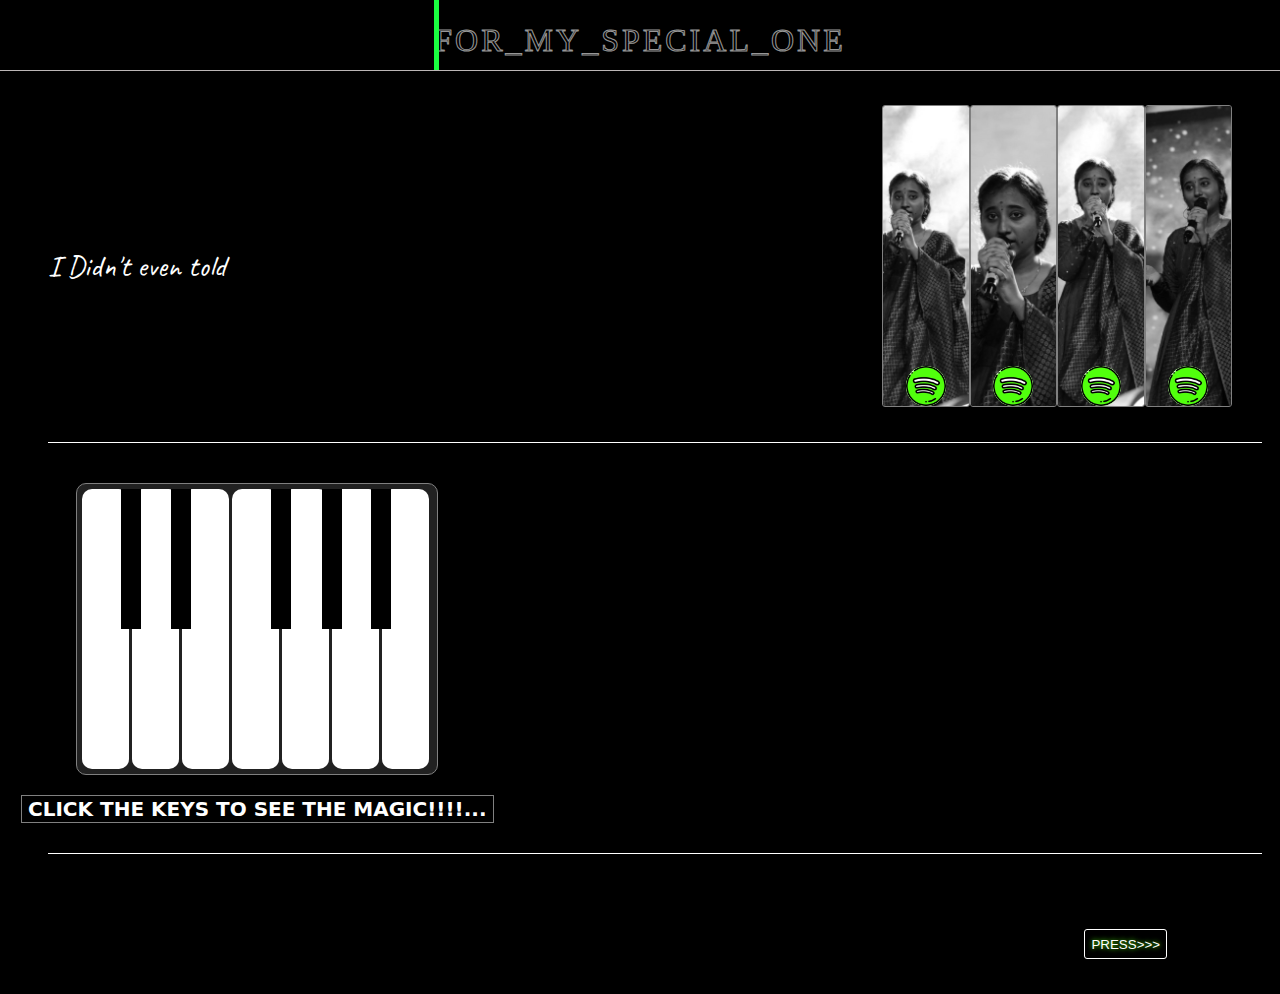
==== turnjs4/samples/basic/index.html @ 12cda8ef "first" ====
<!DOCTYPE html>
<html lang="en">
<head>
    <meta charset="UTF-8">
    <meta name="viewport" content="width=device-width, initial-scale=1.0">
    <title>Document</title>
    <link rel="stylesheet" href="styles.css">
    <link rel="stylesheet" href="https://cdnjs.cloudflare.com/ajax/libs/font-awesome/6.0.0-beta3/css/all.min.css">
    <!-- <script type="text/javascript" src="http://code.jquery.com/jquery-1.7.1.min.js"></script>
    <script type="text/javascript" src="../../turn.min.js"></script> -->
        <link rel="preconnect" href="https://fonts.googleapis.com">
        
        <link rel="preconnect" href="https://fonts.gstatic.com" crossorigin>
        <link href="https://fonts.googleapis.com/css2?family=Caveat&display=swap" rel="stylesheet">
</head>
<body onload="gl()" >
       
        <canvas class="confetti" id="canvas2"></canvas>  
        
  <header id="h">
        <div class="jj">
        <span class="t">
                for_my_special_one
        </span>
        <span class="h_t">
                for_my_special_one
        </span> 
</div>
  </header>
  <main>
        <div class="fst">
                <div id="mes">
                        <span id="mess">
                                
                        </span>     
                </div>
                <div class="loader" > 
                        <div class="load n1"><img src="img/spotify.png" onclick="exp(this.parentNode)" class="sp s1" alt="">
                        <img class="spp" src="img/n1.jpg" alt="">
                        </div>
                        <div class="load n3"><img src="img/spotify.png" class="sp s2"  onclick="exp(this.parentNode)" alt="">
                        <img class="spp" src="img/n2.jpg" alt="">
                        </div>
                        <div class="load n2"><img src="img/spotify.png" class="sp s3" onclick="exp(this.parentNode)" alt="">
                        <img class="spp" src="img/n3.jpg" alt="">
                        </div>
                        <div class="load n4"><img src="img/spotify.png" class="sp s4" onclick="exp(this.parentNode)" alt="">
                        <img class="spp"  src="img/n4.jpg" alt="">
                        </div>
                </div>
        </div>
</div>
<div class="scnd">
<div class="pi">
    <div class="key">
        <div class="white  w1 kk" onclick="nin(this)"></div>
<div class="bl a b1 kk" onclick="nin(this)"></div>

        <div class="white w2 kk" onclick="nin(this)"></div>
<div class="bl b b2 kk" onclick="nin(this)"></div>

        <div class="white  w3 kk" onclick="nin(this)"></div>
        <div class="white  w4 kk" onclick="nin(this)"></div>
   
                <div class="bl c b3 kk" onclick="nin(this)"></div>
        


        <div class="white  w5 kk" onclick="nin(this)"></div>
<div class="bl d b4 kk" onclick="nin(this)"></div>

        <div class="white  w6 kk" onclick="nin(this)"></div>
        <div class="bl e b5 kk book" onclick="book()"></div>

        <div class="white  w7 kk" onclick="nin(this)"></div>
    </div>
    <div>
        <button id="mg">CLICK THE KEYS TO SEE THE MAGIC!!!!...</button>
    </div>
</div>
</div>
<div class="thr">
       
        <div class="sam">
                <div class="im_thr none">
                        <img class="im__" src="img/photo 1.jpg"></img>
                        <div onclick="doo(this,0)" class="co none">
                               
                         <p class="ques none ">?</p>
                                
                        </div>
                </div>
                <div class="im_thr none">
                        <img class="im__" src="img/photo 2.jpg"></img>
                        <div onclick="doo(this,1)" class="co none">
                                <p class="ques none ">?</p>
                                
                        </div>
                </div>
                <div class="im_thr im_no none">
                        <img class="im__" src="img/photo 3.jpg"></img>
                        <div onclick="doo(this,2)" class="co none">
                                <p class="ques none ">?</p>
                                
                        </div>
                </div>
                <div class="im_thr im_no none">
                        <img class="im__" src="img/photo 4.jpg"></img>
                        <div onclick="doo(this,3)" class="co none">
                                <p class="ques none ">?</p>
                                
                        </div>
                </div>
                
                
                
                
                
                
           
        </div>
           <div class="butt_thr">
                <button class="prs" onclick="prs()">PRESS>>></button>
                <button class="nxt_thr none" onclick="nxt_thr()">NEXT</button>
                <p class="clk ">click themm....</p>
           </div>

</div>


<!-- //// -->
<!-- <iframe class=" ifr " id="ifr" src="sum.html" frameborder="2"></iframe> -->
</main>
  <div id="pop">

        <div class="content" id="pop_con">
                <div class="pro">
                        <div class="w11 www">
                                <p class="beg">
                                        THE JOURNEY HAS BEEN INCRIDIBLE FROM ITS BEGINNING>>>>
                                </p>
                        </div>
                 </div>
                
                
                <div class="pro">
                        <div class="tr_con bbb">
                        
                                <button class="pll">Playing</button>
                        <div class="conta_tro">
                                <div class="img_tr">
                                        <div class="sa"  onmouseleave="tr_()" onmouseover="trr_()">
                                        <img src="img/n5.jpg"class="tr_n" alt="" srcset="">
                                        <div class=" hvr_" id="hvr_">
                                                <div class="tr_po tr_">
                                                        <p>
                                                                DO YOU WANNA HEAR SOME MUSIC...
                                                        </p>
                                                </div>
                                        </div>
                                        
                                        </div>
                        </div>
                        <div id="myDiv">
                                <div class="dd">
                                <i class="fa-sharp fa-solid solid fa-circle-down" id="down" onclick="down('song/troll.mp3',1)"></i>
                                <span id="downnn"  style="margin-top:-10px;" onclick="down('song/troll.mp3',1)">Download.</span>
                                  </div>
                                <div class="ic">
                                <i class="fa-solid hrtt fa-heart " id="hrt" onclick="hrt(this)"></i>
                                <i class="fa-solid solid fa-music"></i>
                                <i class="fa-solid solid fa-headphones"></i>
                                <i class="fa-solid solid fa-microphone"></i>      
                        </div>
                 </div>
                <!-- < !-- table for vox --> 

                <table id="vox">
                        <tr class="tr_tr"  onclick="music_tr(this)">
                                <td >
                                        <div class=" play_tr">
                                                <span>></span>
                                               
                                        </div>
                                        <div class=" pause_tr  pp">
                                                <span style="margin-left: 3px;margin-bottom: 2px; font-size:15px; letter-spacing: 3px;">||</span>
                                        </div>
                                </td>
                                <td class="mu_tr" >VOX...</td>
                                
                                
                        </tr>
                </table> 
                
                </div>

                             
                              
                        <!-- 
                



                                <table id="vox">
                                <tr class="tr_tr"  onclick="music_tr(this)">
                                        <td >
                                                <div class=" play_tr">
                                                        <span>></span>
                                                       
                                                </div>
                                                <div class=" pause_tr  pp">
                                                        <span style="margin-left: 3px;margin-bottom: 2px; font-size:15px; letter-spacing: 3px;">||</span>
                                                </div>
                                        </td>
                                        <td class="mu_tr" >VOX...</td>
                                        
                                        
                                </tr>
                        </table> -->

                        </div>

                        
               
                 </div>

                 
                 <div class="pro">
                        
                        <div class="w22 www">
                                <h2 class="hr">
                                        பூங்குயிலின் புன்னகை
                                </h2>
                                <p class="kavi" >
                                        புல்லாங்குழலில் பிறந்து வழிந்த சுவரங்களும்<br>
                                        சுவரங்களால் சேர்த்துப் பொழிந்த ராகங்களும்<br>                
                                        ராகங்கள் கோர்த்தப் பாடல்களும் - ரசித்துக்<br>
                                        கேட்கும் பூங்குயில் குறள் கொண்டவள்<br>
                                        <br>

                                                               <span class="visri"> -உன் விசிறி....</span>
                                </p>
                        </div>
                 </div>


                 <div class="pro">
                        <div class="w33 www">
                                <div class="jj1" onclick="vid(1)">
                                        <span class="t" style="-webkit-text-stroke: 1px white;">
                                                coversong        
                                        </span>
                                        <span class="h_t" style="color: red; border-color: red; text-shadow: 0px 0px 4px white;">
                                                coversong        
                                        </span> 
                                        </div>

                                        <div class="jj1" onclick="vid(2)" >
                                                <span class="t" style="-webkit-text-stroke: 1px white">
                                                        kalakrithi
                                                </span>
                                                <span class="h_t"style="color: aqua; border-color: aqua; text-shadow: 0px 0px 3px white;">
                                                        kalakrithi
                                                </span> 
                                                </div>

                                                <div class="jj1"  onclick="vid(3)">
                                                        <span class="t" style=" -webkit-text-stroke: 1px  white;">
                                                               chemfluence
                                                        </span>
                                                        <span class="h_t" style="   text-shadow: 0px 0px 4px white;
                                                        color: rgb(255, 0, 238); border-color: rgb(255, 0, 238)">
                                                               chemfluence
                                                        </span> 
                                                 </div>
                        </div>

                 </div>

                 <div class="pro">
                        <div class="im_di_con" >
                                
                                <img src="img/qui.jpg" class="qui_im" alt="">

                                <div class="im_di a_" onclick="ques_fl(1)">
                                        <p class="fl_que">?</p>
                                </div>
                                <div class="im_di b_" onclick="ques_fl(2)">
                                        <p class="fl_que">?</p>
                                </div>
                                <div class="im_di c_" onclick="ques_fl(3)">
                                        <p class="fl_que">?</p>
                                </div>
                                <div class="im_di d_" onclick="ques_fl(4)">
                                        <p class="fl_que">?</p>
                                </div>
                                <div class="im_di e_" onclick="ques_fl(5)">
                                        <p class="fl_que">?</p>
                                </div>
                                <div class="im_di f_" onclick="ques_fl(6)">
                                        <p class="fl_que">?</p>
                                </div>
                                <div class="im_di g_" onclick="ques_fl(7)">
                                        <p class="fl_que">?</p>
                                </div>
                                <div class="im_di h_" onclick="ques_fl(8)">
                                        <p class="fl_que">?</p>
                                </div>
                                <div class="im_di i_" onclick="ques_fl(9)">
                                        <p class="fl_que">?</p>
                                </div>
                        </div>
                 </div>
                 
                <div class="pro " id="pro">
                        <div class="pw4 www">
                                <h2 class="son">
                                        SONGS....
                                </h2>
                                <table class="table" >
                                        <tr  class="tr" onclick="music(this)">
                                                <td>
                                                        <div class="play">
                                                                <span>></span>
                                                        </div>
                                                        <div class="pause pp">
                                                                <span style="margin-left: 3px;margin-bottom: 2px; font-size:15px; letter-spacing: 3px;">||</span>
                                                        </div>
                                                </td>
                                                <td class="mu" >music-1</td>
                                                
                                        </tr>
                                        <tr  class="tr" onclick="music(this)">
                                                <td >
                                                        <div class="play ">
                                                                <span>></span>
                                                        </div>
                                               
                                                                <div class="pause pp">
                                                                        <span style="margin-left: 3px;margin-bottom: 2px; font-size:15px; letter-spacing: 3px;">||</span>
                                                                </div>
                                                </td>
                                                <td class="mu" >music-2</td>
                                                
                                        </tr>
                                        <tr  class="tr" onclick="music(this)">
                                                <td >
                                                        <div class="play ">
                                                                <span>></span>
                                                        </div>
                
                                                        <div class="pause pp">
                                                                <span style="margin-left: 3px;margin-bottom: 2px; font-size:15px; letter-spacing: 3px;">||</span>
                                                        </div>
                                                </td>
                                                <td class="mu" >music-3</td>
                                                <td></td>
                                        </tr>
                                        <tr class="tr"  onclick="music(this)">
                                                <td>
                                                        <div class="play ">
                                                                <span>></span>
                                                        </div>
                                                        <div class="pause pp">
                                                                <span style="margin-left: 3px;margin-bottom: 2px; font-size:15px; letter-spacing: 3px;">||</span>
                                                        </div>
                                                </td>
                                                <td class="mu" >music-4</td>
                                        
                                        </tr>
                                        <tr class="tr"  onclick="music(this)">
                                                <td >
                                                        <div class="play ">
                                                                <span>></span>
                                                              
                                                        </div>
                                                        <div class="pause pp">
                                                                <span style="margin-left: 3px;margin-bottom: 2px; font-size:15px; letter-spacing: 3px;">||</span>
                                                        </div>
                                                </td>
                                                <td class="mu" >music-5</td>
                                                
                                        </tr>
                                        <tr class="tr"  onclick="music(this)">
                                                <td >
                                                        <div class="play ">
                                                                <span>></span>
                                                               
                                                        </div>
                                                        <div class="pause pp">
                                                                <span style="margin-left: 3px;margin-bottom: 2px; font-size:15px; letter-spacing: 3px;">||</span>
                                                        </div>
                                                </td>
                                                <td class="mu" >music-6</td>
                                              
                                        </tr>
                                        <tr class="tr"  onclick="music(this)">
                                                <td >
                                                        <div class="play ">
                                                                <span>></span>
                                                               
                                                        </div>
                                                        <div class="pause pp">
                                                                <span style="margin-left: 3px;margin-bottom: 2px; font-size:15px; letter-spacing: 3px;">||</span>
                                                        </div>
                                                </td>
                                                <td class="mu" >music-7</td>
                                                
                                        </tr>
                                        <tr class="tr"  onclick="music(this)">
                                                <td >
                                                        <div class="play ">
                                                                <span>></span>
                                                               
                                                        </div>
                                                        <div class="pause pp">
                                                                <span style="margin-left: 3px;margin-bottom: 2px; font-size:15px; letter-spacing: 3px;">||</span>
                                                        </div>
                                                </td>
                                                <td class="mu" >music-8</td>
                                                
                                        </tr>
                                        <tr class="tr"  onclick="music(this)">
                                                <td >
                                                        <div class="play ">
                                                                <span>></span>
                                                                
                                                        </div>
                                                        <div class="pause pp">
                                                                <span style="margin-left: 3px;margin-bottom: 2px; font-size:15px; letter-spacing: 3px;">||</span>
                                                        </div>
                                                </td>
                                                <td class="mu" >music-9</td>
                                                
                                        </tr>
                                </table>
                                </div>  
                </div>
                
                 <div class="pro">
                <div class="ch_d" >
                        <div class="night" onmouseover="cou()" >
                                <div class="shooting_star"></div>
                                <div class="shooting_star"></div>
                                <div class="shooting_star"></div>
                                <div class="shooting_star"></div>
                                <div class="shooting_star"></div>
                                <div class="shooting_star"></div>
                                <div class="shooting_star"></div>
                                <div class="shooting_star"></div>
                                <div class="shooting_star"></div>
                                <div class="shooting_star"></div>
                                <div class="shooting_star"></div>
                                <div class="shooting_star"></div>
                                <div class="shooting_star"></div>
                                <div class="shooting_star"></div>
                                <div class="shooting_star"></div>
                                <div class="shooting_star"></div>
                                <div class="shooting_star"></div>
                                <div class="shooting_star"></div>
                                <div class="shooting_star"></div>
                                <div class="shooting_star"></div>
                             </div>
                
                        <div class="ch_img " onmouseover="ch_h()" onmouseleave="cou()">
                                
                                
                                <img src="img/card.jpg" class="ch_im " alt="">
                                <div class="ch_ic">
                                        <i class="fa-solid fa-heart hrtt" id="hrt2" onclick="hrt(this)"></i>
                                        <div class="ch_pp" onclick="music_ch()">
                                                <div class=" play_ch ">
                                                        <span>></span>
                                                       
                                                </div>
                                                <div class=" pause_ch  pp">
                                                        <span style="margin-left: 3px;margin-bottom: 2px; font-size:15px; letter-spacing: 3px;">||</span>
                                                </div>
                                        </div>
                                        <i class="fa-sharp fa-solid solid fa-circle-down" id="down2" onclick="down('song/uyire.mp3',0)"></i>
                                </div>
                                       <div class="per_con" >
                                                
                                        <div class="sng_pr" ontouchstart="handleTouch(event)" >

                                                <div class="pr_per">
                                                      
                                                </div>

                                        
                                </div>
                                       </div>
                                
                                       <!-- // audio element..... -->
                                       
                                             
                               

                                <div class="cub c1" onmouseover="cubc()" onmouseleave="cub_o()" style="border-top: 1px solid; border-left: 1px solid;">
                                
                                        <img src="img/pic1.jpg" class="inst"   alt="" >
                                </div>
                                <div class="cub c2" onmouseover="cubc()" onmouseleave="cub_o()" style="border-top: 1px solid; border-right:1px solid ;">
                                        <img src="img/pic2.jpg" class="inst"   alt="">
                                </div>
                                <div class="cub c3" onmouseover="cubc()" onmouseleave="cub_o()" style="border-bottom: 1px solid; border-left: 1px solid ;">
                                        <img src="img/pic3.jpg"class="inst"    alt="">
                                </div>
                                <div class="cub c4" onmouseover="cubc()" onmouseleave="cub_o()"  style="border-right: 1px solid; border-right:1px solid ;">
                                        <img src="img/pic4.jpg" class="inst"   alt="">
                                </div>
                        </div>

                        <p class="ch_h">Hover it.....</p>
                </div> 
                 </div>
                 <div class="pro">
                        <div class="w66 www">

                                
                                <video  id="video_ltt" controls>
                                        <source id="vid_ltt" src="img/key2.mp4" type="video/mp4">
                                    </video>
                        </div>
                 </div>
                 <div class="pro">
                        <div class="w77 bbb" id="slider">
                                <div class="ph ro1 last" id="z" >
                                        <img  class="t_img" src="img/t5.jpg" alt="">
                                </div>
                                <div class="ph  ro2" >
                                        <img class="t_img" src="img/t1.jpg" alt="">
                                </div>
                                <div class="ph ro3" >
                                        <img class="t_img" src="img/t1.jpg" alt="">
                                </div>
                                <div class="ph  ro4" >
                                        <img class="t_img" src="img/t3.jpg" alt="">
                                </div>
                                <div class="ph ro5" >
                                        <img class="t_img" src="img/t4.jpg" alt="">
                                </div>
                                <div class="ph  ro6">
                                        <img class="t_img" src="img/t6.jpg" alt="">
                                </div>
                                <div class="ph ro7" >
                                        <img class="t_img" src="img/t7.jpg" alt="">
                                </div>
                                <div class="ph  ro8 first" id="sev">
                                        <img class="t_img" src="img/t2.jpg" alt="">
                                </div>

                        </div>
                                <div class="mv_sl">
                                        <button class="mv" id="pre" onclick="pree()">pre</button>
                                        <button class="mv" id="nxt" onclick="nxtt()">next</button>
                                </div>
                               
                        
                </div>
                 <div class="pro">
                        <div class="w00 bbb">
                              
                                <video  id="video_lt" controls>
                                        <source id="vid_lt" src="img/v3.mp4" type="video/mp4">
                                    </video>
                        </div>
                        
                 </div>
                 <div class="pro ">
                        <div class="w99 bbb" >
                                
                        </div>
                 </div>
                 <div class="pro">
                        <div class="w8 bbb">
                                <div class="ct_con">
                                        <div class="ct_cou fl">
                                                <p class="ct_nm">5</p>
                                        </div>
                                </div>
                                <video  id="video_lst" controls>
                                        <source id="vid_lst" src="img/lst.mp4" type="video/mp4">
                                    </video>
                        </div>
                 </div>
                <button id="cl" onclick="cl()">CLOSE</button>
        </div>
  </div>

 
  <script src="pre.js"></script>
</body>
</html>
---- turnjs4/samples/basic/styles.css ----
:root{
    --ro:7px;
}

body{
    
    background-color: black;
    color: white;
    padding-top: 72px;
    height: 700px;
   
        -webkit-user-select: none; /* Safari */
        -ms-user-select: none; /* IE 10 and IE 11 */
        user-select: none; /* Standard syntax */
      
    
    
    
}
/* #hpy{
    font-family: system-ui, -apple-system, BlinkMacSystemFont, 'Segoe UI', Roboto, Oxygen, Ubuntu, Cantarell, 'Open Sans', 'Helvetica Neue', sans-serif;
    font-weight: 700;
    font-size: 20px;
    background-color: inherit;
    border: 1px solid black;
    
    color: #51ff0d;
}

#hpy:hover{
    text-shadow: 0px 0px 6px #51ff0d;
} */
#h{
    z-index: 111;
    height: 70px;
    position: fixed;
    display: flex;
    justify-content: center;
    align-items: center;
    top: 0;
    right: 0;
    left: 0;
     background-color:inherit;
    border-bottom: 1px solid rgb(188, 182, 182);
}
.fst{
    margin-top: 25px;
    margin-right:10px ;
    margin-bottom: 20px;
    padding-bottom: 15px;
    display: flex;
    align-items: center;
    flex-direction: row;
    justify-content: space-between;
    margin-left: 40px;
    border-bottom: 1.5px solid;
}
#mes{
    color:white;
    font-size: 30px;
    /* width: 400px; */
    font-family: 'Caveat', cursive;
    /* font-style: italic; */

}
#mes:hover{
    text-shadow: 0px 0px 8px #1aff40;
}
.scnd{
    display: flex;
    border-bottom: 1.5px solid;
    margin-right:10px ;
    margin-left: 40px;
    margin-right: 10px;
    
       
}
.pi{
    margin-top:20px;
    display: grid;
    place-items: center;
    height: fit-content;
    float: left;
    margin-left: -27px;
    margin-right: auto;
    margin-bottom: 20px;
    padding-bottom: 10px;
}

.key{
    width: fit-content;
    display: flex;
    flex-direction: row;
    align-items: center;
    justify-content: center;
    background-color: rgb(33, 33, 33);
    padding: 5px 5px 5px 5px;
    border:1px solid gray;
    border-radius: 10px;
     position: relative;
     float: left;
}
.key:hover{
    cursor: pointer;
}
.jj{
    
    height: 70px;
    position: relative;
    font-size: 2rem;
    text-transform: uppercase;
    letter-spacing: 3px;
    line-height: 80px;
}
.jj1{
    height: 70px;
    position: relative;
    font-size: 2rem;
    text-transform: uppercase;
    letter-spacing: 3px;
    line-height: 80px;
    margin-top: 10px;
    width: max-content;   
}

.t{
    color: transparent;
    -webkit-text-stroke: 1px rgba(255,255,255,0.6);
}
.h_t{
    position: absolute;
    inset: 0;
    width: 0%;
    
    overflow: hidden;
    border-right: 5px solid #1aff40;
    transition: 0.5s ease-in-out;
}
.jj:hover .h_t{
    width: 100%;
    filter: drop-shadow(1 2 40px #1aff40);
}
.jj1:hover .h_t{
    width: 100%;
    filter: drop-shadow(1 2 40px #1aff40);
    cursor: pointer;
}
.im{
    height: 300px;
}
.white{
    display: flex;
    background-color: white;
    height: 280px;
    width: 47px;
    margin-right:3px ;
    border-radius: 10px;
    position: relative;
}
.white:active,.bl:active{
    transform: scale(0.98);
    box-shadow: 6px 4px 24px 3px rgba(0, 0, 0, 0.24);
   
}

.bl{
    display: flex;
    z-index: 22;
    position: absolute;
    height: 140px;
    width: 20px;
    background-color:black;
    top: 4.5px;
}
.a{
    left: 44px;
}
.b{
    left:94px;
}
.c{
    left: 194px;
}
.d{
    left: 245px;
}
.e{
    left:294px;
}
#mg{
    background-color: inherit;
    color: inherit;
    font-family: system-ui, -apple-system, BlinkMacSystemFont, 'Segoe UI', Roboto, Oxygen, Ubuntu, Cantarell, 'Open Sans', 'Helvetica Neue', sans-serif;
    font-weight: 700;
    font-size: 20px;
    border: 1px solid gray;
    margin-top:20px;
}
#mg:hover{
    color: #51ff0d;
    box-shadow: 0 0 5px #51ff0d;
    text-shadow: 0 0 5px #51ff0d;
}
.loader{
    margin-left: 20px;
    display: flex;
    /* display: none; */
    width: 350px ;
    justify-content: center;
    align-items: start;
   margin-bottom: 20px;
   margin-right: 30px;
}
.load{

    border-radius: 3px;
    display: flex;
    object-fit: fill;
    object-position:left;
    align-items: end;
    flex:1;
    justify-content: center;
    height: 300px;
    min-width: 45px;
    background-color: #0d0d0d;
    overflow: hidden;
   
    border: 1px solid gray;
}
.load:hover .sp{

  filter:drop-shadow(0px 0px 4px rgb(255, 255, 245));
   
}
.sp:active{
    transform:scale(0.98);
}
.sp:hover{
    cursor: pointer;
}
.sp{
    position: absolute;
    height: 40px;
    width: 40px;
    filter: grayscale(0);
    z-index: 1;
    border-radius: 50%;
    background-color: #51ff0d;

}
.trr{
    animation: tr 3s ease-in-out 0.2s ;
}
.spp{
    height:315px;
     filter: grayscale(1); 
    width: max-content;
}
#pop{
    position: fixed;
    z-index: 100;
    left: 0;
    top: 0;
    width: 100%;
    height: 100%;
    overflow: hidden;
    background-color: rgba(18, 18, 18, 0.575);
    display: none;
}
.content{
    position: fixed;
    z-index: 1111;
   height: 355px;
   box-shadow: 0px 0px 5px white;
   border-radius: 6px;
    background-color: rgb(10, 8, 8);
            margin: 10% auto;
            padding: 10px;
            border: 1px solid #888888;
            width: 690px;
            right:280px;
            font-weight: bolder;
            overflow:scroll;
            overflow-x:hidden;
}
#cl{
   
    
    text-align: center;
    font-size: 13px;
    font-weight: 600;
    padding: 2px 2px 2px 2px ;
    border-radius: 2px;
    border: 1px solid rgb(5, 58, 2);
    float: right;
    margin-top: 4px;
    /* margin-right: px; */
    color:white;
    z-index: 100;
    border: 1px solid ;
    border-radius: 3px;
    position: relative;
    background-color: #1111;
    
}

#cl:hover{
    box-shadow: 0px 1px 8px #51ff0d;
    text-shadow:0px 0px 8px #51ff0d;
    cursor: pointer;
    
}

#cl:active{
    transform: scale(0.98);
    box-shadow: 0px 1px 8px #52ff0dcc;
    
}
.pro{
    position: relative;
    margin-left: -10px;
    /* width:100%; */
    height: 335px;
    border: 1px solid ;
    border-radius: 3px;   
}
#ifr{
    background-color: #4c4c4c;
    height: 305px;
    display: flex;
}
@keyframes tr{
    0% {filter:drop-shadow(0px 0px 6px rgb(28, 241, 5));  }
    50% {filter:drop-shadow(0px 0px 7px rgb(3, 155, 8)); }
    100% {filter:drop-shadow(0px 0px 10px rgb(3, 58, 2));  }

}
@keyframes glow {
    0% { background-position: 0 0; }
    50% { background-position: 400% 0; }
    100% { background-position: 0 0; }
}
@media screen and (max-width: 768px) {
    body{
        zoom: 0.9;
    }
    .img{
        display: none;
    }
    .bl{
        height: 125px;

    }
    .white{
        height: 250px;
    }
    .main{
        display: grid;
        place-items: center;

    }
    .loader{
        display: none;
    }
  .content{
    padding: 2px 2px 2px 2px;
    position: fixed;
    right: 17%;
    left: 16%;
    margin: 20% auto;
    height: 390px;
    width:290px;
    overflow:scroll;
    overflow-x: hidden;
  }
  .pro{
    width:280px;
    margin-left: 13px;
    right: -2px;
    /* left: 7px; */
    margin-top: 5px;
    height: 345px;
    /* padding-bottom: 10px; */
    
  }
  #cl{
    margin-top: 10px;
    float: right;
    margin-right:5px;
    margin-bottom: 15px;
}
.loader{
    display: none;
}
.tr,.tr_tr{
    width: 380px;
}

.heart{
display: none;
background-color: #0d0d0d;

}



/* #myDiv{
    margin-top: -50px;
    margin-left: 20px;
    
} */
#myDiv{
    height: 90px;
/*    
   margin-top: 100px; */
    display: flex;
    justify-content:space-between;
    background-color: #000000;
    align-items: center;
}
.tr_con{
    overflow-y: hidden;
   
    padding: 4px 4px 0px 4px;
    display: flex;
    flex-direction: column;
    width: 100%;
    margin-left: -4px;
    height: 440px;
    margin-top: 10px;
    margin-bottom: -20px;
    justify-content: center
}
#myDiv i{
    height: 20px;
    translate: scale(0.9);
    z-index: 11111;
}
.ic{
    display: none;
}
#downnn{
    font-size: 20px;
}
.img_tr{
    width: 200px;
    height: 250px;
    /* background-color: #1aff40; */
}
#hvr_{
    margin-left: 36px;
}
.tr_n{
    margin-left:35px ;
    content: url(img/ph_1.jpg);
}

.conta_tro{
    display: flex;
    overflow-y: hidden;
    flex-direction: column;
    justify-content: center;
    /* background-color: #1aff40; */
    margin-bottom: 0px;
}
.tr_tr{
    /* margin-bottom: 20px; */
    /* margin-top: -20px; */
    background-color: #0d0d0d;
}
.kavi{
    margin-top:10px;
    margin-left: 12px;
}
.visri{
    /* background-color: #1aff40; */
    bottom: 3px;
}
.w22{
    top: -50px;
    position: absolute;
    /* background-color: #1aff40; */
}
.video{
    width: 150px;
    margin-bottom: 20px;
    /* height: 100px; */
}
.im_no{
    display: none;
}
.sam{
    margin-left: -40px;
}
.butt_thr{
    /* background-color: #1aff40; */
    left: 20px;

}

.prs{
   margin-top: -175px;
   position: absolute;
   left: 35%;
   z-index: 1;
}
.nxt_thr{
    margin-top: -175px;
   
    position: absolute;
    left: 35%;
    z-index: 1;
}
.clk{
    margin-top: -150px;
    position: absolute;
    /* height: 25px; */
    left: 15%;
    /* width: 80%; */
    /* font-size: 10px; */
    background-color: #0d0d0de3;
}
.ch_d{
    position: relative;
    
}
.thr{
    zoom: 0.9;
}

.im__{
    
    /* display: none; */
    /* zoom: 0.9; */
    height: 100%;
    width: 100%;
}



.ch_img{
    position: absolute;
    margin-top: 100px;
    background-color: #52ab26;
    zoom: 0.63; 
    /* display: none; */
}
.ch_h{
    position: absolute;
    top: 210px;
}
.bg_im{
    display: none;
}
#video_lst{
    width: 90%;
}
.qui_im{
    content: url(img/qui2.jpg);
}
  }
#canvas2{
    display: none;
    position: absolute;
    z-index: 333;
    right: -20%;
}



.pro{
    margin-left:2px;
    overflow:scroll;
    overflow-x: hidden;
    
}
.son{
    font-family: system-ui, -apple-system, BlinkMacSystemFont, 'Segoe UI', Roboto, Oxygen, Ubuntu, Cantarell, 'Open Sans', 'Helvetica Neue', sans-serif;

}
.son:hover{
    /* box-shadow: 0px 1px 8px #51ff0d; */
    text-shadow:0px 0px 8px #51ff0d;
    
}
.pw4{
    /* display: flex; */
    justify-content: center;
    flex-direction: column;
    align-items: center;
    text-align: center;
}
.table{
    float: left;
}
  .play,.pause,.play_tr,.pause_tr,.play_ch,.pause_ch{
    margin-right:10px ;
    height: 25px;
    border: 1px solid;
    border-radius: 50%;
    align-items: center;
    justify-content: center;
    font-weight: 700;
    font-size: 20px;
    /* background-color: #1aff40; */
    display: flex;
    margin-left: 5px;
    width: 25px;
    box-shadow: 0px 0px 4px white;
    transition: all 0.1s; 
  }
  .play_ch,.pause_ch{
    height: 30px;
    width: 30px;
  }
  .pause_tr,.paly_ch{
    cursor: pointer;
    color:#51ff0d;
    box-shadow: 0px 0px 6px #51ff0d;
  }
  .pause{
    cursor: pointer;
    color:#51ff0d;
    box-shadow: 0px 0px 6px #51ff0d;
  }
  .shadow{
    cursor: pointer;
    color:#51ff0d;
    box-shadow: 0px 0px 6px #51ff0d;
  }
  .pp{
    display: none;
    
  }
  .play:hover,.pause:hover,.play_tr:hover,.pause_tr:hover,.play_ch:hover,.pause_ch:hover{
    cursor: pointer;
    color:#51ff0d;
    box-shadow: 0px 0px 6px #51ff0d;
  }
  
  .play:active,.pause:active{
    transform: scale(0.9);
  }
  .mu{
    display: flex;
    align-items: end;
   
    font-weight: 700;
    font-size: 20px;
    /* background-color: #1aff40; */

  }
  .tr{
    height: 40px;
    /* background-color: #888888; */
    display: flex;
    width:600%;
    
    align-items: center;
    border-bottom: 0.5px solid;
    padding: 2px 2px 2px 2px;
    
  }
  .tr_tr{
    height: 40px;
    /* background-color: #888888; */
    display: flex;
    width:700px;
    /* background-color: #cbead0; */
    align-items: center;
    border-bottom: 0.5px solid;
    padding: 2px 2px 2px 2px;
  }
  
 .tr:hover{
    background-color: #2b2a2a;
    opacity: 0.9;
    cursor: pointer;
    box-shadow: 0px 1px 8px white;
    text-shadow:0px 0px 8px #51ff0d;
  }
  .tr_tr:hover{

    background-color: #2b2a2a;
    opacity: 0.9;
    cursor: pointer;
    box-shadow: 0px 1px 8px white;
    text-shadow:0px 0px 8px #51ff0d;
  }
  .playing{
     background-color: #2b2a2a;
     /* color: #1aff40; */
    opacity: 0.9;
    cursor: pointer;
    box-shadow: 0px 1px 8px white;
    text-shadow:0px 0px 8px #51ff0d;
  }
  .mu:hover .pause{
    cursor: pointer;
    color:#51ff0d;
    box-shadow: 0px 0px 6px #51ff0d;
  }
 
 /* width */
::-webkit-scrollbar {
    width: 0px;
  }
  
  /* Track */
  ::-webkit-scrollbar-track {
    background: rgb(0, 0, 0); 
  }
   
  /* Handle */
  ::-webkit-scrollbar-thumb {
    background: rgb(0, 3, 1); 
  }
  
  /* Handle on hover */
  ::-webkit-scrollbar-thumb:hover {
    background: rgb(0, 0, 0); 
  }


  .rem{
    display: none;
  }


  .heart {
    width: 10px;
    height: 10px;
    background-color: #1aff40;
    cursor: pointer;
    color:#51ff0d;
    box-shadow: 0px 0px 6px #51ff0d;
    border: 0px solid;
    position: relative;
    transform: rotate(-45deg);
}
.heart:before,
.heart:after {
    content: '';
    width: 10px;
    height: 10px;
    background-color: #1aff40;
    cursor: pointer;
    color:#51ff0d;
    box-shadow: 0px 0px 6px #51ff0d;
    border: 0px solid;
    border-radius: 50%;
    position: absolute;
}
.heart:before {
    top: -5px;
    left: 0;
}
.heart:after {
    top: 0;
    left: 5px;
}

.tr_con{
    overflow-y: hidden;
    /* background-color: red; */
    padding: 4px 4px 0px 4px;
    display: flex;
    flex-direction: column;
    width: 100%;
    margin-left: -4px;
    
     /* background-color: #4c4c4c; */
    height: 460px;
    margin-top: 10px;
    justify-content: center;


    

}
.fll{
    margin-left: 10px;
    display: flex;
    justify-content: space-between;

}
.sin{
    display: flex;
    margin-right: 20px;
    align-items: start;
    margin-top: 20px;
    flex-direction: column;
    text-shadow: 0px 0px 6px white;
    
}
.sin:hover .ers{
    color:#51ff0d;
    box-shadow: 0px 0px 6px #51ff0d;
    text-shadow: 0px 0px 6px #51ff0d;
    color: white;
}
#her{
    margin-top: 50px;
    text-shadow: 0px 0px 6px white;
}
.ers{
    height: 240px;
    text-align: center;
    border: 1.8px solid;
    margin-right: 15px;
    margin-left: 15px;
    font-size: 30px;
    width: 95%;
    font-family: system-ui, -apple-system, BlinkMacSystemFont, 'Segoe UI', Roboto, Oxygen, Ubuntu, Cantarell, 'Open Sans', 'Helvetica Neue', sans-serif;

}
.ers:hover{
    transform: scale(0.98);
    cursor: pointer;
}



.pll{
    background-color: transparent;
    border: 1px solid;
    border-radius: 100px;
    height:25px;
    width:90px;
    padding: 10px  auto  10px 17px;
    text-align: center;
    font-size: 17px;
    font-weight: bold;
    color: white;
    margin-top: 16px;
    margin-left: 16px;
    box-shadow: 0px 0px 6px white;
    text-shadow: 0px 0px 7px white;
}
.pll:hover{
    cursor: pointer;
    color:#51ff0d;
    box-shadow: 0px 0px 6px #51ff0d;
    text-shadow: 0px 0px 7px #51ff0d;
}
.conta_tro{
    display: flex;
    overflow-y: hidden;
    flex-direction: column;
    justify-content: center;
    /* background-color: #1aff40; */
    margin-bottom: 0px;
}
.tr_n{
    height: 250px;
    width: 100%;
   filter: brightness(0.8) contrast(1.2) ;
    border:2px solid;
}
.img_tr{
    /* background-color: red; */
    height: 250px;
    display: flex;
    justify-content: center;
    width:400;
    /* position: relative; */
    margin-top: 30px;
}
.img_tr:hover{
    cursor: pointer;
}
.solid:hover {
    color: #51ff0d; 
    cursor: pointer;
    filter: drop-shadow(0px 0px 10px #51ff0d);
    border: none;
    transform: scale(0.98);

}

#myDiv i{
   
    zoom: 2;
    height: 20px;
  
    border-radius: 4px;
    margin-right: 10px;
}

.hrtt:hover{
    color:#51ff0d; 
    cursor: pointer;
    filter: drop-shadow(0px 0px 10px #51ff0d);
    border: none;
    transform: scale(0.98);
}
.hrt_shake{
    animation:shake 0.3s ease-in-out 0.1s forwards ;
}
.hrt_click{
    animation:big 0.3s ease-in-out  forwards
}
@keyframes big {
    0%{
        color: white;
    }
  50%{
    color: white;
    transform: scale(1.5);
  }
  100%{
    transform: scale(1);
  }
}

#myDiv{
    height: 90px;
   
   margin-top: 20px;
    display: flex;
    justify-content:space-between;
    /* background-color: #141414; */
    align-items: center;
}
#vox{
    margin-top: 10px;
    height: 20px;
    /* background-color: #1aff40; */
}
#soc{
    /* height: 20px; */
    font-size: 20px;
    font-family: system-ui, -apple-system, BlinkMacSystemFont, 'Segoe UI', Roboto, Oxygen, Ubuntu, Cantarell, 'Open Sans', 'Helvetica Neue', sans-serif;
    font-weight: 600;
    margin-left: 40px;
    margin-bottom: 10px;
    padding: 2px 2px 2px 2px;
    border-radius:2px ;
    
}
#soc:hover{
    color: white; 
    filter: drop-shadow(0px 0px 10px #51ff0d);
    border: none;
}
.mkc{
    color: #51ff0d; 
    filter: drop-shadow(0px 0px 10px #51ff0d);
    border: none;
}


#lm{
    color: #1aff40;
}
#down{
    margin-left: 10px ;
}
#down:active,#down2:active{
    animation:shake 1s ease-in-out 0.1s forwards ;
}
@keyframes shake {
    0%{transform: translateX(-2px) ;} 
    10%{transform: translateX(2px);}
    40%{transform: translateX(-4px) ;} 
    70%{transform: translateX(4px);}
    100%{transform: translateX(0px);}
}
.dd{
    display: flex;
    font-family: system-ui, -apple-system, BlinkMacSystemFont, 'Segoe UI', Roboto, Oxygen, Ubuntu, Cantarell, 'Open Sans', 'Helvetica Neue', sans-serif;
    font-size: 17px;
    align-items: center;
}
#downnn:hover{

    color: #51ff0d; 
    filter: drop-shadow(0px 0px 10px #51ff0d);
    border: none;
    cursor: pointer;
}
.w22{
    margin-top: 30px;
    display: flex;
    align-items:center;
    justify-content: center;
    flex-direction: column;
}
.kavi,.hr{
    font-size: 20px;
    font-weight: 400;
    text-shadow: 0px 0px 15px rgb(4, 211, 247);
}
.kavi:hover,.hr:hover{
    cursor: pointer;
}
.visri{
   position: absolute;
   right: 20px;
   
}
.hr{
    margin-top: 40px;
}

.w77{
    display: flex;
    justify-content: center;
    padding: 20px;
}
.ph{
    height: 270px;
    overflow: hidden;

    width: 150px;
    background-color: rgb(39, 38, 38);
    position: absolute;
    border: 1.2px solid white;
    
    color: #1aff40;
    display: flex;
    z-index: 1;
}
/* .red{
    /* background-color: red; */

.blue{
    /* background-color: blue; */
    transform:rotate(5deg);

}
.mv_sl{
    display: flex;
    justify-content: space-between;
    align-items: center;
    position: absolute;
    bottom: 0;
    width: 100px;
}
.mv{
    background-color: #2b2a2a;
    color:#1aff40;
    height: 25px;
    text-align: center;
    margin-bottom: 2px;
    margin-left: 5px;
    border: none;
    text-shadow: 0px 0px 6px;
    box-shadow: 0px 0px 6px white;
    border-radius: 3px;
}
.mv:hover{
    cursor: pointer;
}
.mv:active{

    transform: scale(0.9);
    box-shadow: 0px 0px 5px white;
}
.slideshow{
    animation: animateSignUp 1.5s ease-in-out forwards;
}
.ro{
    transform: rotate(7deg);
}
.eshow{
    animation: animateSignIn 1.5s ease-in-out forwards;
}

@keyframes animateSignUp {
    0% {
        transform: translateX(0);
        
    }

    50% {
        transform: translateX(250px);
        
    }
   70%{
    z-index: -1;
   }

    100% {
        transform: translateX(0) ;
        z-index: -1;
    }
}

@keyframes animateSignIn {
    0% {
        transform: translateX(0);
       
    }

    50% {
        transform: translateX(-250px);
        z-index: -11;
        background-color: red;
       
    }
    70%{
        z-index: 11;
    }

    100% {
        transform: translateX(0) ;
        z-index: 11;
    }
}
.last{
    background-color:inherit;
}
.first{
    background-color: inherit;
}
.t_img{
    height: 100%;
    width: 100%;
    filter: saturate(0.8);
}
.immm{
    background-image: url(img/n1.jpg);
    height: 300px;
    width: 150px;

}
/* book */
/* Basic sample */


.w99{
    display: flex;
    justify-content: center;
    align-items: center;
    height: max-content;
}
#booke{
    height: 400px;
    width: 200px;
}
.sl{
     width: 1000px;
    display: flex;
    flex-direction: row;
    height: 260px;
    background-color: #51ff0d;
    filter: blur(2px);
    position: relative;
    /* display: none; */
    
}
.sl_im{
   width: 200px;
   
   height: 150px;
   background-color: #52ab26;
  scroll-snap-align: start;
  flex: 0 0 100%;
   border: 2px solid;
 
   
 
   /* display: none; */
   
}
.sl_{
    /* display: none; */
    /* background-color: #621717; */
    position: relative;
    /* border: 2px solid; */
    margin-left: 20px;
    
 }
 .imm{
    align-items: center;
    height: 250px;
    width: 300px;
    background-color: #fdfdfd;
    display: flex;
    flex-direction: row;
    overflow-x: scroll;
    scroll-snap-type: x mandatory;
    scroll-padding: 24px;


 }




 /* third section........... */
 .none{
    display: none;
    
}
.sam{
    display: flex;
    align-items: center;
    justify-content: center;
}
.im_thr{
    height: 230px;
    width: 200px;
   z-index: 100;
    margin-bottom: 10px;
    border: 2px solid;
    
    position: relative;
  
    margin-left: 15px;
    margin-top: -280px;
}
.im_thr:hover{
   
    cursor: pointer;
    
}
.butt_thr{
    margin-top: 10px;
    margin-left: 35px;
    margin-right: 35px;
    display: flex;
    position: absolute;
    align-items: center;
    top: 10px;
    right: 20px;
    height: 100px;
    justify-content: end;
    font-family: system-ui, -apple-system, BlinkMacSystemFont, 'Segoe UI', Roboto, Oxygen, Ubuntu, Cantarell, 'Open Sans', 'Helvetica Neue', sans-serif;
    /* justify-content: ; */

}
.prs,.nxt_thr{
    background-color: black;
    color: white;
    border: 1.8px solid;
    height: 30px;
    text-align: center;
    border-radius: 3px;
    text-shadow: 0px 0px 5px #51ff0d;
    margin-left: 10px;

}
.prs:hover,.nxt_thr:hover{
    cursor: pointer;
    box-shadow: 0px 0px 18px white;
    transform: scale(0.98);
    /* color: #1aff40; */
}
.prs:active,.nxt_thr:active{
    transform: scale(0.95);
    color: #cbead0;
}


.ani{
    animation: upp 0.9s ease-in-out forwards;
    /* display: block; */
    
}

@keyframes upp {
    0%{
        display: block;
    
    }
    100%{
        margin-top: 0px;
         
    }
}
.dis{
    animation: diss 2.5s ease-in-out forwards;
    
    
}
@keyframes diss {
    0%{
        z-index: 11111;
    
    }

    /* 50%{
        margin-top: -300px;
        display: none;
        z-index: -1000;
        position: absolute;
        opacity: 0;
    
    
    } */
    100%{
         margin-top: 0px;
        /* display: none; */
        /*z-index: -1000;
        position: absolute;
        background-color: transparent;
        border: none;
        opacity: 0; */
        
    
        transform: rotateY(180deg);
    }
}
.thr{
    
    position: relative;
    margin-left: 40px;
    margin-right: 50px;
 
    border: none;
}
.sam{
    margin-top: 20px;
    display: flex;
    justify-content: start;
    /* background-color: #1aff40; */
    /* width: 53rem; */
}
.crd_h{
    box-shadow: 0px 0px 3px white;
    animation: flip 1.3s ease-in-out forwards;
    margin-top: 0px;
}

/* .crd_h:hover{
    transform: rotateX(-50deg)  rotateY(-50deg);
    box-shadow: 0px 0px 3px green;
    background-color: #1aff40;
} */

@keyframes flip {
   
    100%{
        transform: rotateX(180deg)rotateY(180deg)  ;
        box-shadow: 0px 0px 8px #1aff40;
        margin-top: 0px;
    }
}

/* /pastinggggggggggg......... */

.fr{
    height: 230px;
    border: #0d0d0d;
}
.im__{
    height: 230px;
    width: 200px;
    z-index: 100;
}
.co{
    position: absolute;
    /* background-color: #b7b344; */
    top: 0;
    right: 0%;
    left: 0;
    bottom: 0%;
    height: 230px;
    width: 200px;
    display: flex;
    align-items: center;
    justify-content: center;
}
.cov{
    animation: cov 1.0s ease-in-out forwards;
}
@keyframes cov{
    100%{
    position: absolute;
    background-color: #121210;
   
    top: 0;
    right: 0%;
    left: 0;
    bottom: 0%;
    height: 230px;
    width: 200px;
    }
}
.cov_down{
    animation: cov_down 0.5s ease-in-out forwards;
}
@keyframes cov_down{
    0%{
        background-color: white;
   
    }
   50%{
    background-color: white;
    zoom: 1;
   }
    100%{
   
       background-color:white;
       zoom: 0;
       opacity: 0;
    }
}
.ques{
    rotate: 180deg;
    font-size:70px;
    opacity: 0.5;
    /* display: none; */
    background-color: transparent;
    font-family: system-ui, -apple-system, BlinkMacSystemFont, 'Segoe UI', Roboto, Oxygen, Ubuntu, Cantarell, 'Open Sans', 'Helvetica Neue', sans-serif;
}
.ques:hover{
    text-shadow:0px 2px 16px #1aff40;
    color: #1aff40;
    opacity: 1;
}
.q_sh{
    animation: quess 2.5s ease-in-out forwards;
}
@keyframes quess{
    0%{
        opacity: 0;
    }
    50%{
        opacity: 1;
    }
    100%{
    opacity: 1;
   

    }
}
.hvr_co{
   background-color: rgba(0, 0, 0, 0.393);
   
   height: 250px;
   width:100%;
   
   position: absolute;
   margin-top: -256px;
   margin-left: 2px;
 transform: scale(0.5);
 display: flex;
 justify-content: center;
 align-items: center;
   
   
}
.hvr_{
    opacity: 0;
}
.tr_po{
    margin-left: 10px;
    opacity: 0;
    animation: po 1.5s ease-in-out forwards;
    margin-top: -40px;
    font-family: system-ui, -apple-system, BlinkMacSystemFont, 'Segoe UI', Roboto, Oxygen, Ubuntu, Cantarell, 'Open Sans', 'Helvetica Neue', sans-serif;
    font-weight: 700;
}
@keyframes po {
    65%{
        margin-top: 0px;
    }
    100%{
       margin-top: 0px;
        opacity: 1;
        text-shadow: 0px 0px 6px white;
         transform: scale(1);
    
    }
    
}

.sa{
    
    position: relative;
    height: 260px;
    width: 400px;
}
 .hvr_co{
    animation: troll 0.3s ease-in-out forwards;
}
@keyframes troll {
    100%{
        transform: scale(1);
        opacity: 1;
        transform: scale(1);
    
    }
    
}
.ch_d{
    display: flex;
    align-items: center;
    justify-content: center;
    flex-direction: column;
    position: relative;
    /* height: 400px; */
    height: 350px;
}

.ch_im{
    /* margin-top: 10px; */
    height: 220px;
    width: 400px;
    
    position: absolute;
    /* display: none; */
    border-radius: 6px;
    z-index: 11;
}
.ch_img{
    background-color: #1aff40;
    top: 20px;
    height: 220px;
    justify-content: center;
    align-items: center;
    width: 400px;
    position: absolute;
    box-shadow: 0px 0px 10px white;
    border-radius: 6px;
}
.ch_h{
    margin-top: 40px;
    /* border: 1px solid; */
    font-family: 'Caveat', cursive;
    font-size: 30px;
    position: absolute;
    bottom: 10px;
    padding: 2px 2px 2px 2px ;
    text-align: center;
}
.ch_h:hover{
    text-shadow: 0px 0px 10px #1aff40;
}
.cub{
    position: absolute;
    /* border: 1px solid; */
    height: 110px;
    width:200px;
    z-index: 11;
    
}
.inst{
    height: 110px;
    width:200px;
}

.c1{
    background-color: red;
    
    top: 0px;
}
.c2{
    top: 0px;
    background-color: #1aff40;
    left: 200px;

}
.c3{
    top: 110px;
    background-color: #4c4c4c;
}
.c4{
    left: 200px;
    background-color: violet;
    top: 110px;
}
.ch1{
    animation: ch1 1s ease-in-out forwards;
}
.ch2{
    animation: ch2 1s ease-in-out forwards ;
}
.ch3{
    animation: ch3 1s ease-in-out forwards;
}
.ch4{
    animation: ch4 1s ease-in-out forwards;
}
@keyframes ch1 {
    10%{
        transform: translateY(-120px);
        opacity: 0;
    }
    100%{
        opacity: 0;
        transform: translateY(-1200px);
        
    }
}
@keyframes ch2 {
    50%{
        transform: translateX(120px);
        opacity: 0;
    }
    100%{
        opacity: 0;
        transform: translateX(1200px);
    }
}
@keyframes ch3 {
    50%{
    transform: translateX(-120px);
    opacity: 0;
    }
    100%{
        opacity: 0;
        transform: translateX(-1200px);
    }
}
@keyframes ch4 {
    50%{
    transform: translateY(120px);
    opacity: 0;
    }
    100%{
        opacity: 0;
        transform: translateY(1020px);
    }
}

.bg_c1{
    animation: bg_c1 0.5s ease-in-out forwards;
    
}

.bg_im{
    background-color: rgba(153, 205, 50, 0.231);
    height: 120%;
    width: 100%;
    animation: bg_im 1s ease-in-out forwards;
    position: absolute;
    left: 0px;
    transform: scale(0.5);
    opacity: 0;
    display: none;
    
}
@keyframes bg_im {
    100%{
        opacity: 1;
        transform: scale(1);
        z-index: 2;
    }
}
/* // card anomation floating effect ....... */
.fl{
    animation: fl 3.5s ease 0s infinite  ;
    
}
@keyframes fl {
    0% { transform: translateY(0px) }
    30%  { transform: translateY(25px) rotateZ(2deg); }
    50%{transform: translateY(10px) rotateZ(-1deg) ;}
    /* 60%   { transform: translateY( 0px) rotateZ(0deg); }  */

    70%  { transform: translateY(20px) rotateZ(-1deg); }
    100%   { transform: translateY( 0px) rotateZ(0deg); } 
}
.clk{
    font-size: 45px;
    /* font-weight: 600; */
    font-family: 'Caveat', cursive;
}
.clk:hover{
    cursor: pointer;
    text-shadow: 0px 0px 10px #51ff0d;
}
.ch_hh{
    animation: ch_hh 2s ease-in-out forwards;
}
@keyframes ch_hh{
    50%{
        /* color: red; */
        text-shadow: 0px 0px 19px rgb(0, 162, 255);
    }
    100%{
        transform: scale(1.5);
        opacity: 0;
       
    }
}
/*  heart in floatttttt */

.ch_ic{
    /* background-color: yellow; */
    display: flex;
    left: 15px;
    align-items: center;
    justify-content: space-between;
    height: 40px;
    width:200px;
    position: absolute;
    bottom: 35px;
    z-index: 111;
    display: none;
}
.ch_pl{
    position: absolute;
}

.ch_d {
    background: radial-gradient(ellipse at bottom, #0f0f0f 0%, #090a0f 100%);
    /* height: 100vh; */
    overflow: hidden;
    display: flex;
    font-family: "Anton", sans-serif;
    justify-content: center;
    align-items: center;
  }
  
  .night {
    position: relative;
    width: 100%;
    height: 100%;
    transform: rotateZ(45deg);
  }
  
  .shooting_star {
    position: absolute;
    left: 50%;
    top: 50%;
    height: 2px;
    background: linear-gradient(-45deg, #5f91ff, rgba(0, 0, 255, 0));
    border-radius: 999px;
    filter: drop-shadow(0 0 6px #699bff);
    -webkit-animation: tail 3000ms ease-in-out infinite, shooting 3000ms ease-in-out infinite;
            animation: tail 3000ms ease-in-out infinite, shooting 3000ms ease-in-out infinite;
  }
  .shooting_star::before {
    content: "";
    position: absolute;
    top: calc(50% - 1px);
    right: 0;
    height: 2px;
    background: linear-gradient(-45deg, rgba(0, 0, 255, 0), #5f91ff, rgba(0, 0, 255, 0));
    transform: translateX(50%) rotateZ(45deg);
    border-radius: 100%;
    -webkit-animation: shining 3000ms ease-in-out infinite;
            animation: shining 3000ms ease-in-out infinite;
  }
  .shooting_star::after {
    content: "";
    position: absolute;
    top: calc(50% - 1px);
    right: 0;
    height: 2px;
    background: linear-gradient(-45deg, rgba(0, 0, 255, 0), #5f91ff, rgba(0, 0, 255, 0));
    transform: translateX(50%) rotateZ(45deg);
    border-radius: 100%;
    -webkit-animation: shining 3000ms ease-in-out infinite;
            animation: shining 3000ms ease-in-out infinite;
    transform: translateX(50%) rotateZ(-45deg);
  }
  .shooting_star:nth-child(1) {
    top: calc(50% - -52px);
    left: calc(50% - 14px);
    -webkit-animation-delay: 923ms;
            animation-delay: 923ms;
  }
  .shooting_star:nth-child(1)::before, .shooting_star:nth-child(1)::after {
    -webkit-animation-delay: 923ms;
            animation-delay: 923ms;
  }
  .shooting_star:nth-child(2) {
    top: calc(50% - 117px);
    left: calc(50% - 60px);
    -webkit-animation-delay: 2604ms;
            animation-delay: 2604ms;
  }
  .shooting_star:nth-child(2)::before, .shooting_star:nth-child(2)::after {
    -webkit-animation-delay: 2604ms;
            animation-delay: 2604ms;
  }
  .shooting_star:nth-child(3) {
    top: calc(50% - -3px);
    left: calc(50% - 245px);
    -webkit-animation-delay: 3784ms;
            animation-delay: 3784ms;
  }
  .shooting_star:nth-child(3)::before, .shooting_star:nth-child(3)::after {
    -webkit-animation-delay: 3784ms;
            animation-delay: 3784ms;
  }
  .shooting_star:nth-child(4) {
    top: calc(50% - 123px);
    left: calc(50% - 241px);
    -webkit-animation-delay: 5887ms;
            animation-delay: 5887ms;
  }
  .shooting_star:nth-child(4)::before, .shooting_star:nth-child(4)::after {
    -webkit-animation-delay: 5887ms;
            animation-delay: 5887ms;
  }
  .shooting_star:nth-child(5) {
    top: calc(50% - 90px);
    left: calc(50% - 112px);
    -webkit-animation-delay: 4928ms;
            animation-delay: 4928ms;
  }
  .shooting_star:nth-child(5)::before, .shooting_star:nth-child(5)::after {
    -webkit-animation-delay: 4928ms;
            animation-delay: 4928ms;
  }
  .shooting_star:nth-child(6) {
    top: calc(50% - -81px);
    left: calc(50% - 157px);
    -webkit-animation-delay: 2829ms;
            animation-delay: 2829ms;
  }
  .shooting_star:nth-child(6)::before, .shooting_star:nth-child(6)::after {
    -webkit-animation-delay: 2829ms;
            animation-delay: 2829ms;
  }
  .shooting_star:nth-child(7) {
    top: calc(50% - 136px);
    left: calc(50% - 1px);
    -webkit-animation-delay: 1931ms;
            animation-delay: 1931ms;
  }
  .shooting_star:nth-child(7)::before, .shooting_star:nth-child(7)::after {
    -webkit-animation-delay: 1931ms;
            animation-delay: 1931ms;
  }
  .shooting_star:nth-child(8) {
    top: calc(50% - -130px);
    left: calc(50% - 127px);
    -webkit-animation-delay: 7879ms;
            animation-delay: 7879ms;
  }
  .shooting_star:nth-child(8)::before, .shooting_star:nth-child(8)::after {
    -webkit-animation-delay: 7879ms;
            animation-delay: 7879ms;
  }
  .shooting_star:nth-child(9) {
    top: calc(50% - 121px);
    left: calc(50% - 208px);
    -webkit-animation-delay: 9164ms;
            animation-delay: 9164ms;
  }
  .shooting_star:nth-child(9)::before, .shooting_star:nth-child(9)::after {
    -webkit-animation-delay: 9164ms;
            animation-delay: 9164ms;
  }
  .shooting_star:nth-child(10) {
    top: calc(50% - 69px);
    left: calc(50% - 154px);
    -webkit-animation-delay: 9543ms;
            animation-delay: 9543ms;
  }
  .shooting_star:nth-child(10)::before, .shooting_star:nth-child(10)::after {
    -webkit-animation-delay: 9543ms;
            animation-delay: 9543ms;
  }
  .shooting_star:nth-child(11) {
    top: calc(50% - 106px);
    left: calc(50% - 88px);
    -webkit-animation-delay: 8333ms;
            animation-delay: 8333ms;
  }
  .shooting_star:nth-child(11)::before, .shooting_star:nth-child(11)::after {
    -webkit-animation-delay: 8333ms;
            animation-delay: 8333ms;
  }
  .shooting_star:nth-child(12) {
    top: calc(50% - -6px);
    left: calc(50% - 105px);
    -webkit-animation-delay: 6291ms;
            animation-delay: 6291ms;
  }
  .shooting_star:nth-child(12)::before, .shooting_star:nth-child(12)::after {
    -webkit-animation-delay: 6291ms;
            animation-delay: 6291ms;
  }
  .shooting_star:nth-child(13) {
    top: calc(50% - 35px);
    left: calc(50% - 211px);
    -webkit-animation-delay: 9785ms;
            animation-delay: 9785ms;
  }
  .shooting_star:nth-child(13)::before, .shooting_star:nth-child(13)::after {
    -webkit-animation-delay: 9785ms;
            animation-delay: 9785ms;
  }
  .shooting_star:nth-child(14) {
    top: calc(50% - 149px);
    left: calc(50% - 251px);
    -webkit-animation-delay: 2016ms;
            animation-delay: 2016ms;
  }
  .shooting_star:nth-child(14)::before, .shooting_star:nth-child(14)::after {
    -webkit-animation-delay: 2016ms;
            animation-delay: 2016ms;
  }
  .shooting_star:nth-child(15) {
    top: calc(50% - -70px);
    left: calc(50% - 144px);
    -webkit-animation-delay: 9665ms;
            animation-delay: 9665ms;
  }
  .shooting_star:nth-child(15)::before, .shooting_star:nth-child(15)::after {
    -webkit-animation-delay: 9665ms;
            animation-delay: 9665ms;
  }
  .shooting_star:nth-child(16) {
    top: calc(50% - -68px);
    left: calc(50% - 271px);
    -webkit-animation-delay: 9435ms;
            animation-delay: 9435ms;
  }
  .shooting_star:nth-child(16)::before, .shooting_star:nth-child(16)::after {
    -webkit-animation-delay: 9435ms;
            animation-delay: 9435ms;
  }
  .shooting_star:nth-child(17) {
    top: calc(50% - -85px);
    left: calc(50% - 239px);
    -webkit-animation-delay: 7406ms;
            animation-delay: 7406ms;
  }
  .shooting_star:nth-child(17)::before, .shooting_star:nth-child(17)::after {
    -webkit-animation-delay: 7406ms;
            animation-delay: 7406ms;
  }
  .shooting_star:nth-child(18) {
    top: calc(50% - 78px);
    left: calc(50% - 279px);
    -webkit-animation-delay: 6046ms;
            animation-delay: 6046ms;
  }
  .shooting_star:nth-child(18)::before, .shooting_star:nth-child(18)::after {
    -webkit-animation-delay: 6046ms;
            animation-delay: 6046ms;
  }
  .shooting_star:nth-child(19) {
    top: calc(50% - 115px);
    left: calc(50% - 73px);
    -webkit-animation-delay: 2375ms;
            animation-delay: 2375ms;
  }
  .shooting_star:nth-child(19)::before, .shooting_star:nth-child(19)::after {
    -webkit-animation-delay: 2375ms;
            animation-delay: 2375ms;
  }
  .shooting_star:nth-child(20) {
    top: calc(50% - -72px);
    left: calc(50% - 276px);
    -webkit-animation-delay: 4625ms;
            animation-delay: 4625ms;
  }
  .shooting_star:nth-child(20)::before, .shooting_star:nth-child(20)::after {
    -webkit-animation-delay: 4625ms;
            animation-delay: 4625ms;
  }
  
  @-webkit-keyframes tail {
    0% {
      width: 0;
    }
    30% {
      width: 100px;
    }
    100% {
      width: 0;
    }
  }
  
  @keyframes tail {
    0% {
      width: 0;
    }
    30% {
      width: 100px;
    }
    100% {
      width: 0;
    }
  }
  @-webkit-keyframes shining {
    0% {
      width: 0;
    }
    50% {
      width: 30px;
    }
    100% {
      width: 0;
    }
  }
  @keyframes shining {
    0% {
      width: 0;
    }
    50% {
      width: 30px;
    }
    100% {
      width: 0;
    }
  }
  @-webkit-keyframes shooting {
    0% {
      transform: translateX(0);
    }
    100% {
      transform: translateX(300px);
    }
  }
  @keyframes shooting {
    0% {
      transform: translateX(0);
    }
    100% {
      transform: translateX(300px);
    }
  }
  @-webkit-keyframes sky {
    0% {
      transform: rotate(45deg);
    }
    100% {
      transform: rotate(405deg);
    }
  }
  @keyframes sky {
    0% {
      transform: rotate(45deg);
    }
    100% {
      transform: rotate(405deg);
    }
  }
 
  #star{
    position: absolute;
    top: 0;
    font-size: 50px;
  }

  .ch_pp{
    height: 35px;
    width: 35px;
    /* border-radius: 50%; */
    
    /* background-color: #a4a40b; */
    position: absolute;
    z-index: 111;
    bottom: 0px;
  }
  .ch_pp:hover .play_ch{
    box-shadow: 0px 0px 8px #1aff40; 
    text-shadow: 0px 0px 8px #51ff0d;
  }
  #hrt2{
    zoom: 2;
    height: 20px;
    width: 20px;
    /* color: red; */
    border-radius: 4px;
    position: absolute;
    left: 25px;
    z-index: 111;
    /* margin-right: 20px; */
    bottom: -2px;
    
  }
  /* #hrt2:hover{
    cursor: pointer;
    color: #1aff40;
    filter: drop-shadow(0px 0px 6px);
    transform: scale(0.98);
  } */
  #down2{
    height: 30px;
    width: 30px;
    zoom: 2;
    position: absolute;
    left: 50px;
    bottom: -12px;
    z-index: 111;
  }
  .sng_pr{
    position: absolute;
    background-color: rgb(0, 0, 0);
    height: 4px;
    z-index: 111;
    width: 95%;
    bottom: 10px;
    left: 10px;
    display: none;
  }
  .per_con{
    height: 30px;
    position: absolute;
    bottom: 3px;
    z-index: 111;
    display: flex;
    align-items: center;
    width: 100%;
    
    /* background-color: #51ff0d; */
  }
  .pr_per{
    width: 0%;
    background-color: #5afa10;
    height: 4px;
    position: relative;
    /* display: flex; */
    z-index: 111;
    align-items: center;
    
  }

  .pr_per:hover,.sng_pr:hover,.per_cir:hover .sng_pr{
    box-shadow: 0px 0px 8px rgb(148, 144, 144);
    cursor: pointer;

  }
  
  .im_di_con{
    position: relative;
    height: 79%;
    width: 80%;
    /* background-color: #52ab26; */
    display: flex;
    align-items: center;
    justify-content: center;
    flex-direction: column;
    margin-left: auto;
    margin-right: auto;
    margin-top: 30px;
    border: 1px solid white;
  }
  .qui_im{
    height: 100%;
    width: 100%;
  }
  .im_di{
    position: absolute;
    height: 33%;
    width:33%;
    background-color: rgb(108, 9, 9);
    border: 2.5px solid;
    z-index: 9;
    display: flex;
    align-items: center;
    justify-content: center;
    
  }
  .fl_que{
    font-size: 35px;
    text-shadow: 0px 0px 14px #0b6dbe;
    font-family: system-ui, -apple-system, BlinkMacSystemFont, 'Segoe UI', Roboto, Oxygen, Ubuntu, Cantarell, 'Open Sans', 'Helvetica Neue', sans-serif;

  }
  .fl_que:hover {
    color: black;
  }
  .a_{
    top: 0;
    left: 0;
  }
  .b_{
    top: 0;
    left: 33%;
  }
  .c_{
    top: 0;
    left: 66%;
  }
  .d_{
    top: 33%;
    left: 0;
  }
  .e_{
    top: 33%;
    left: 33%;
  }
  .f_{
    top: 33%;
    left: 66%;
  }

  .g_{
    top: 66%;
    left: 0;
  }
  .h_{
    top: 66%;
    left: 33%;
  }
  .i_{
    top: 66%;
    left: 66%;
  }
  #canvas2 {
    position: fixed;
    top: 0;
    left: 0;
    right: -20px;
    z-index: 333;
    display: none;
 }
 .w8{
    display: flex;
    justify-content: center;
    align-items: center;
    /* background-color: #1aff40; */
    height: 100%;
    position: relative;
    
 }
 #video_lst{
    width: 80%;
    border: 1px solid;
    box-shadow: 0px 0px 6px white;
    
 }
 .ct_con{
    position: absolute;
    width: 100%;
    height: 100%;
    background-color: #030303f3;
    z-index: 11;
    display: grid;
    place-items: center;
 }
 .ct_cou{
    height: 170px;
    width: 170px;
    border-radius: 50%;
    /* background-color: #1aff40; */
    border: 3px solid #04d9ff;
    box-shadow: 0px 0px 12px white;
    display: flex;
    justify-content: center;
    align-items: center;
 }
 .ct_nm{
    font-size: 50px;
    color:whitesmoke;
    font-family: system-ui, -apple-system, BlinkMacSystemFont, 'Segoe UI', Roboto, Oxygen, Ubuntu, Cantarell, 'Open Sans', 'Helvetica Neue', sans-serif;
    text-shadow: 0px 0px 3px #1aff40;

 }
 .ct_nm:hover{
    color: #1aff40;
 }
 .ct_dis{
    animation: ct_di 2.5s ease-in-out forwards;
 }
 @keyframes ct_di{
    50%{
        background-color:white;
        /* transform: scale(1.2); */
    }
    100%{
        background-color: rgb(87, 59, 59);
        /* transform: scale(1); */
        opacity: 0;
        z-index: -1;
    }
 }
 .wrn{
    animation: wrn 0.5s ease-in-out;
 }
 @keyframes wrn {
    0%{
        transform: scale(2);
        border: 2.5px yellow;
        z-index: 75;
    }
    
 }
 .yes{
    animation: yes 1s ease-in-out forwards;
 }
 @keyframes yes {
   
    100%{
        transform: rotateX(180deg)rotateY(180deg)  ;
        box-shadow: 0px 0px 8px #1aff40;
        margin-top: 0px;
        opacity: 0;
        z-index: -1;
    }
   
}
.ques_butt{
    color:rgb(189, 236, 0);
    margin-left:10px ;
    margin-top: 10px;
    justify-self: center;
    background-color: #000000;
    border-radius: 3px;
    padding: 5px;
    text-shadow: 0px 0px 8px blue;
    border: 1px solid white;
    
}
.ques_butt:hover{
    transform: scale(0.98);
    box-shadow: 0px 0px 9px white;
    color: #04d9ff;
    cursor: pointer;
    border: 1px solid ;
}
.ch_o{
    text-transform: uppercase;
    text-shadow: 0px 0px 8px red;
    /* color: rgb(196, 23, 23); */
    font-family: system-ui, -apple-system, BlinkMacSystemFont, 'Segoe UI', Roboto, Oxygen, Ubuntu, Cantarell, 'Open Sans', 'Helvetica Neue', sans-serif;

    
    outline: 1px;
    /* color: transparent; */
}
#video_lt,#video_ltt{
    height: 300px;
    /* width: 300px; */
    /* z-index: 909999; */
    border: 1px solid rgb(27, 3, 3);
    box-shadow: 0px 0px 10px #04d9ff;
    margin-top: 15px;
}
#video_ltt{
    margin-top: 50px;
    height: 250px;
    box-shadow: 0px 0px 10px #ff04d9;
}
.w00,.w66{
    display: flex;
    justify-content: center;
    align-items: center;
}
.w11{
    display: grid;
    place-items: center;
    /* background-color: #04d9ff; */
    height: 100%;
    width: 100%;
}

.beg{
    font-size: 25px;
    font-family: cursive;
    text-shadow: 0px 0px 5px rgb(255, 0, 242);
    margin-left: 15px;
}
.w33{
    text-align: center;
    height: 100%;
    display: flex;
    align-items: center;
    justify-content: center;
    flex-direction: column;
}
.fi_v{
    height: 100%;
    width: 100%;
    
}
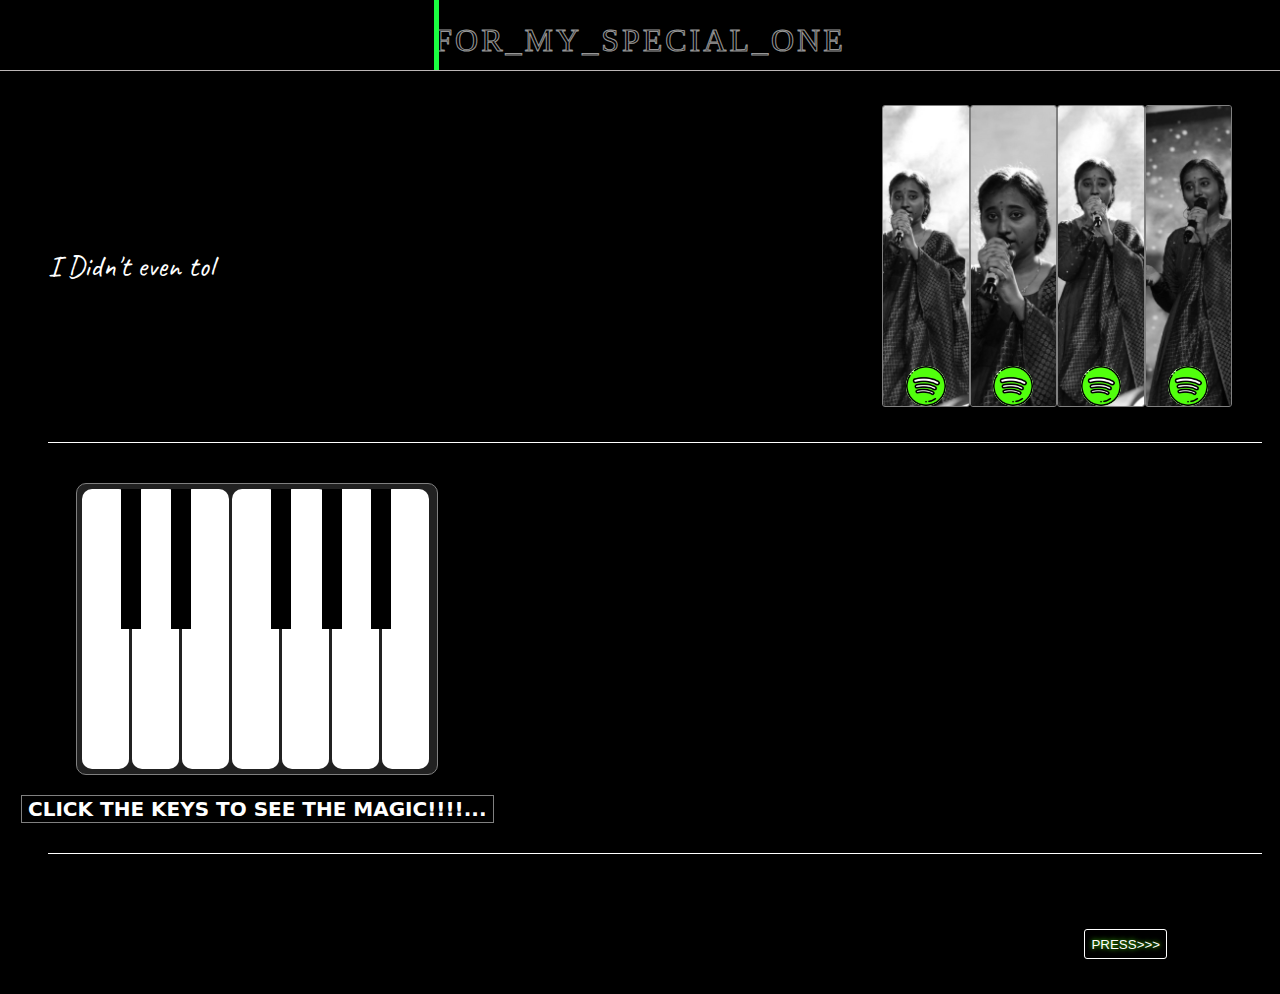
==== commit b6fb55c3: "Update index.html" ====
--- a/turnjs4/samples/basic/index.html
+++ b/turnjs4/samples/basic/index.html
@@ -580,7 +580,7 @@
                                         </div>
                                 </div>
                                 <video  id="video_lst" controls>
-                                        <source id="vid_lst" src="img/lst.mp4" type="video/mp4">
+                                        <source id="vid_lst" src="https://github.com/birthdayceleb/nnn/blob/main/turnjs4/samples/basic/img/lst.mp4" type="video/mp4">
                                     </video>
                         </div>
                  </div>
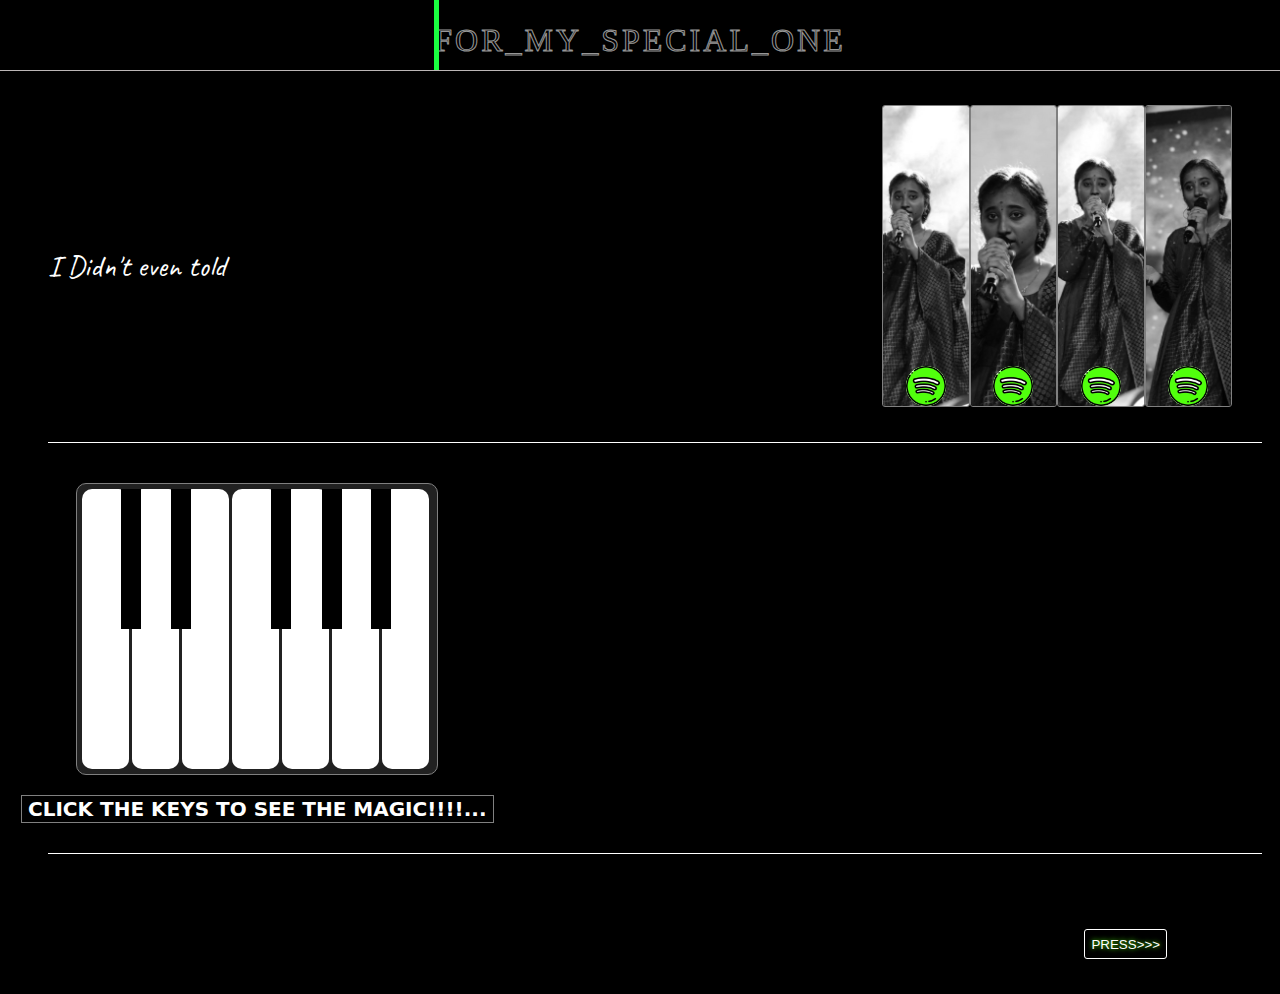
==== commit 5e47ab5c: "som" ====
--- a/turnjs4/samples/basic/index.html
+++ b/turnjs4/samples/basic/index.html
@@ -580,7 +580,7 @@
                                         </div>
                                 </div>
                                 <video  id="video_lst" controls>
-                                        <source id="vid_lst" src="https://github.com/birthdayceleb/nnn/blob/main/turnjs4/samples/basic/img/lst.mp4" type="video/mp4">
+                                        <source id="vid_lst" src="lst.mp4" type="video/mp4">
                                     </video>
                         </div>
                  </div>
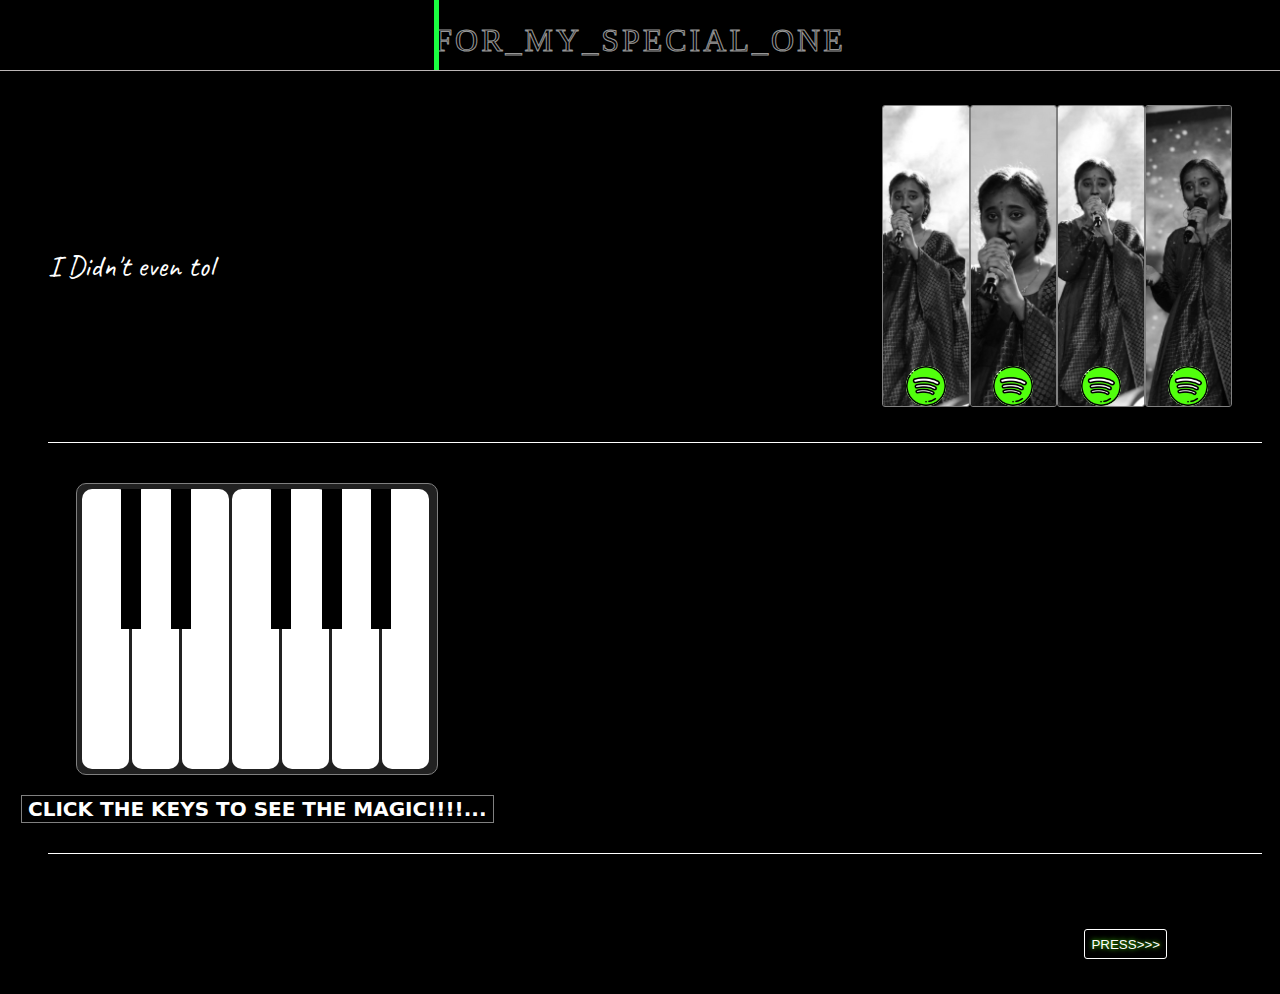
==== commit 5a0af275: "newwww" ====
--- a/turnjs4/samples/basic/index.html
+++ b/turnjs4/samples/basic/index.html
@@ -246,25 +246,26 @@
 
                  <div class="pro">
                         <div class="w33 www">
-                                <div class="jj1" onclick="vid(1)">
+                                
+                                <a class="jj1" onclick="vid(1)" href="https://youtu.be/wdU1uISoD9w" target="_blank">
                                         <span class="t" style="-webkit-text-stroke: 1px white;">
                                                 coversong        
                                         </span>
                                         <span class="h_t" style="color: red; border-color: red; text-shadow: 0px 0px 4px white;">
                                                 coversong        
-                                        </span> 
-                                        </div>
-
-                                        <div class="jj1" onclick="vid(2)" >
+                                        </a> 
+                                        
+
+                                        <a class="jj1" onclick="vid(2)" href="https://youtu.be/LRKavufiIeM"  target="_blank" >
                                                 <span class="t" style="-webkit-text-stroke: 1px white">
                                                         kalakrithi
                                                 </span>
                                                 <span class="h_t"style="color: aqua; border-color: aqua; text-shadow: 0px 0px 3px white;">
                                                         kalakrithi
                                                 </span> 
-                                                </div>
-
-                                                <div class="jj1"  onclick="vid(3)">
+                                        </a>
+
+                                                <a class="jj1"  onclick="vid(3)" href="https://youtu.be/FrTUl1ZHX6I"  target="_blank">
                                                         <span class="t" style=" -webkit-text-stroke: 1px  white;">
                                                                chemfluence
                                                         </span>
@@ -272,7 +273,7 @@
                                                         color: rgb(255, 0, 238); border-color: rgb(255, 0, 238)">
                                                                chemfluence
                                                         </span> 
-                                                 </div>
+                                                </a>
                         </div>
 
                  </div>
@@ -518,9 +519,9 @@
                         <div class="w66 www">
 
                                 
-                                <video  id="video_ltt" controls>
-                                        <source id="vid_ltt" src="img/key2.mp4" type="video/mp4">
-                                    </video>
+                                <a class="a_lnk2" href="https://youtube.com/shorts/lPtnkUWAtFI?feature=share" target="_balnk" >
+                                        CLICK.....
+                                </a>
                         </div>
                  </div>
                  <div class="pro">
@@ -561,9 +562,9 @@
                  <div class="pro">
                         <div class="w00 bbb">
                               
-                                <video  id="video_lt" controls>
-                                        <source id="vid_lt" src="img/v3.mp4" type="video/mp4">
-                                    </video>
+                                <a class="a_lnk3" href="https://youtube.com/shorts/zJJb7mX7rio?feature=share" target="_balnk" >
+                                        CLICK.....
+                                </a>
                         </div>
                         
                  </div>
@@ -579,9 +580,11 @@
                                                 <p class="ct_nm">5</p>
                                         </div>
                                 </div>
-                                <video  id="video_lst" controls>
-                                        <source id="vid_lst" src="lst.mp4" type="video/mp4">
-                                    </video>
+                                <a class="a_lnk" href="https://youtu.be/E9A7Zhxhgy0" target="_balnk" >
+                                        CLICK.....
+                                </a>
+
+                                   
                         </div>
                  </div>
                 <button id="cl" onclick="cl()">CLOSE</button>
--- a/turnjs4/samples/basic/styles.css
+++ b/turnjs4/samples/basic/styles.css
@@ -120,6 +120,7 @@
     letter-spacing: 3px;
     line-height: 80px;
     margin-top: 10px;
+    text-decoration: none;
     width: max-content;   
 }
 
@@ -2327,6 +2328,7 @@
     box-shadow: 0px 0px 10px #ff04d9;
 }
 .w00,.w66{
+    height: 100%;
     display: flex;
     justify-content: center;
     align-items: center;
@@ -2357,4 +2359,24 @@
     height: 100%;
     width: 100%;
     
+}
+
+.a_lnk,.a_lnk2,.a_lnk3{
+    color: white;
+    text-decoration: none;
+    font-size: 25px;
+    font-family: system-ui, -apple-system, BlinkMacSystemFont, 'Segoe UI', Roboto, Oxygen, Ubuntu, Cantarell, 'Open Sans', 'Helvetica Neue', sans-serif;
+
+}
+.a_lnk:hover{
+    color: #1aff40;
+    cursor: pointer;
+}
+.a_lnk2:hover{
+    color: red;
+    cursor: pointer;
+}
+.a_lnk3:hover{
+    color: yellow;
+    cursor: pointer;
 }